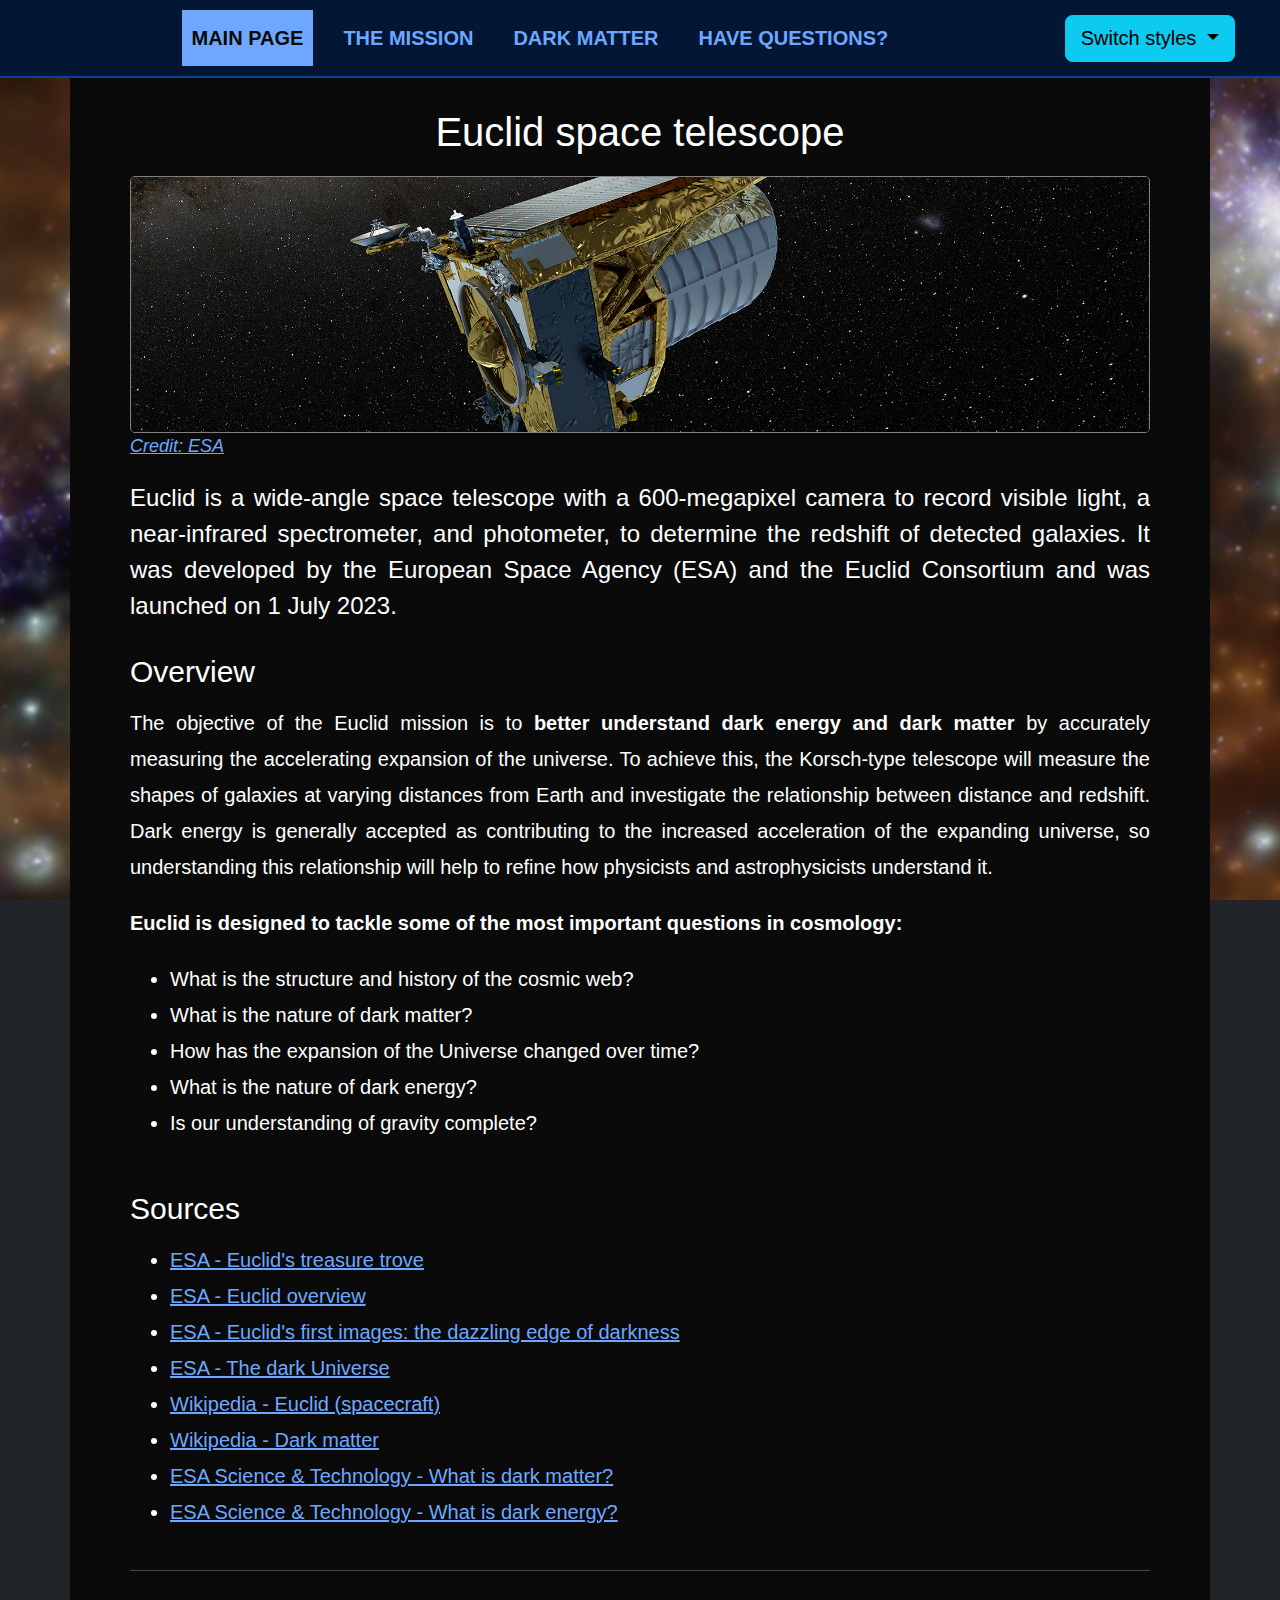
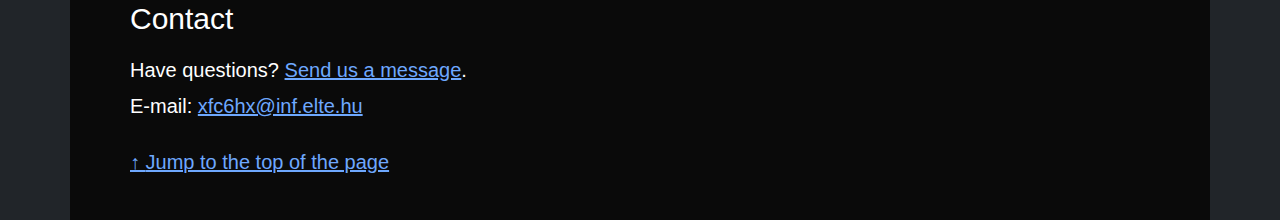
==== index.html @ 0a7fa9ac "initial" ====
<!DOCTYPE html>
<html lang="en" class="default">

<head>
    <meta charset="UTF-8">
    <meta name="viewport" content="width=device-width, initial-scale=1.0">
    <link href="https://cdn.jsdelivr.net/npm/bootstrap@5.3.3/dist/css/bootstrap.min.css" rel="stylesheet"
        integrity="sha384-QWTKZyjpPEjISv5WaRU9OFeRpok6YctnYmDr5pNlyT2bRjXh0JMhjY6hW+ALEwIH" crossorigin="anonymous">
    <link rel="stylesheet" href="./css/style.css">
    <title>Main page - Euclid space telescope</title>
</head>

<body data-bs-theme="dark">

    <!-- HEADER -->
    <header id="top">
        <div class="row">
            <div class="col-12">
                <nav>
                    <h2 class="visually-hidden">Jump within the page</h2>
                    <a href="#content" class="visually-hidden-focusable">Jump to content</a>
                </nav>
                <nav
                    class="navbar navbar-expand-lg sticky-top border-bottom">
                    <div class="container-fluid">
                        <button class="navbar-toggler" type="button" data-bs-toggle="collapse" data-bs-target="#navbarNav"
                            aria-controls="navbarNav" aria-expanded="false" aria-label="Toggle navigation">
                            <span class="navbar-toggler-icon"></span>
                        </button>
                        <div class="collapse navbar-collapse justify-content-center" id="navbarNav">
                            <div class="navbar-nav">
                                <a class="nav-link active" aria-current="page" href="#">Main page</a>
                                <a class="nav-link" href="./mission.html">The mission</a>
                                <a class="nav-link" href="./darkmatter.html">Dark matter</a>
                                <a class="nav-link" href="./questions.html">Have questions?</a>
                            </div><!-- navbar-nav -->
                        </div><!-- collapsing navbar -->
    
                        <aside class="dropdown">
                            <button class="btn btn-info dropdown-toggle" type="button" data-bs-toggle="dropdown"
                                aria-expanded="false">
                                Switch styles
                            </button>
                            <ul class="dropdown-menu">
                                <li><a class="dropdown-item theme" href="#" id="default">Default</a></li>
                                <li><a class="dropdown-item theme" href="#" id="large">Large text</a></li>
                                <li><a class="dropdown-item theme" href="#" id="contrast">High contrast</a></li>
                            </ul>
                        </aside>
                    </div><!-- container-fluid -->
                </nav><!-- navbar -->
            </div><!-- col -->
        </div><!-- row -->
    </header>


    <div class="container-lg">

        <!-- MAIN -->
        <main id="content">
            <article>
                <h1>Euclid space telescope</h1>

                <a href="./media/Euclid_looking_into_the_Universe.jpg" target="_blank">
                    <figure>
                        <img src="./media/euclid_sm.jpg" alt="An illustration of the Euclid space telescope in space">
                        <figcaption>Credit: ESA</figcaption>
                    </figure>
                </a>

                <p class="lead">Euclid is a <strong>wide-angle space telescope</strong> with a 600-megapixel camera to record visible
                    light,
                    a
                    near-infrared
                    spectrometer, and photometer, to determine the redshift of detected galaxies. It was developed by
                    the
                    European Space
                    Agency (ESA) and the Euclid Consortium and was launched on 1 July 2023.</p>

                <h2>Overview</h2>
                <p>The objective of the Euclid mission is to <strong>better understand dark energy and dark matter</strong> by accurately
                    measuring the
                    accelerating expansion of the universe. To achieve this, the Korsch-type telescope will measure the
                    shapes of galaxies
                    at varying distances from Earth and investigate the relationship between distance and redshift. Dark
                    energy is generally
                    accepted as contributing to the increased acceleration of the expanding universe, so understanding
                    this
                    relationship
                    will help to refine how physicists and astrophysicists understand it.</p>

                <p><strong>Euclid is designed to tackle some of the most important questions in cosmology:</strong></p>
                <ul>
                    <li>What is the structure and history of the cosmic web?</li>
                    <li>What is the nature of dark matter?</li>
                    <li>How has the expansion of the Universe changed over time?</li>
                    <li>What is the nature of dark energy?</li>
                    <li>Is our understanding of gravity complete?</li>
                </ul>
            </article>
            <section>
                <h2>Sources</h2>
                <ul>
                    <li><a href="https://www.esa.int/Science_Exploration/Space_Science/Euclid/Euclid_s_treasure_trove"
                            target="_blank">ESA - Euclid's treasure trove</a></li>
                    <li><a href="https://www.esa.int/Science_Exploration/Space_Science/Euclid/Euclid_overview"
                            target="_blank">ESA - Euclid overview</a></li>
                    <li><a href="https://www.esa.int/Science_Exploration/Space_Science/Euclid/Euclid_s_first_images_the_dazzling_edge_of_darkness"
                            target="_blank">ESA - Euclid's first images: the dazzling edge of darkness</a></li>
                    <li><a href="https://www.esa.int/Science_Exploration/Space_Science/Euclid/The_dark_Universe"
                            target="_blank">ESA - The dark Universe</a></li>
                    <li><a href="https://en.wikipedia.org/wiki/Euclid_(spacecraft)" target="_blank">Wikipedia - Euclid
                            (spacecraft)</a></li>
                    <li><a href="https://en.wikipedia.org/wiki/Dark_matter" target="_blank">Wikipedia - Dark matter</a>
                    </li>
                    <li><a href="https://sci.esa.int/web/euclid/-/what-is-dark-matter-" target="_blank">ESA Science
                            &amp;
                            Technology - What is dark matter?</a></li>
                    <li><a href="https://sci.esa.int/web/euclid/-/what-is-dark-energy-" target="_blank">ESA Science
                            &amp;
                            Technology - What is dark energy?</a></li>
                </ul>
            </section>
        </main>


        <!-- FOOTER -->
        <footer>
            <hr>
            <h2>Contact</h2>
            <p>Have questions? <a href="./questions.html" target="_blank">Send us a message</a>.<br>
                E-mail: <a href="mailto:xfc6hx@inf.elte.hu">xfc6hx@inf.elte.hu</a></p>
            <p><a href="#top" class="to_top">Jump to the top of the page</a></p>
        </footer>

    </div> <!-- container -->

    <!-- Bootstrap JS -->
    <script src="https://cdn.jsdelivr.net/npm/bootstrap@5.3.3/dist/js/bootstrap.bundle.min.js"
        integrity="sha384-YvpcrYf0tY3lHB60NNkmXc5s9fDVZLESaAA55NDzOxhy9GkcIdslK1eN7N6jIeHz"
        crossorigin="anonymous"></script>

    <script src="./js/theme.js"></script>
</body>
</html>
---- css/style.css ----
:root {
    font-size: 20px;
}

:root.large,
:root.contrast {
    font-size: 24px;
}

:root.default,
:root.large {
    --bg: #0a0a0a;
    --text: white;
    --link: #6ea8fe;
    --link-visited: #c83cc8;
    --nav-bg: #031633;
    --nav-border: #084298;
    --media-border: gray;
}

:root.contrast {
    --bg: black;
    --text: yellow;
    --link: #9896fd;
    --link-visited: #1a891a;
    --nav-bg: #0a0a0a;
    --nav-border: var(--text);
    --media-border: white;
}

body {
    background-image: url('../media/background.jpg');
    background-attachment: fixed;
    background-size: cover;
    color: var(--text);
    font-size: 1rem;
    line-height: 1.8rem;
    font-family: "Segoe UI", Arial, sans-serif;
    text-align: justify;
}

body.video-transcript {
    background-image: none;
    background-color: black;
}

.row,
.col-12 {
    max-width: 100%;
    margin: 0 0;
    padding: 0 0;
}

.container-lg {
    background-color: var(--bg);
    margin: 0 auto;
    padding: 0.5rem 3rem 1rem 3rem;
}

.container-lg a {
    color: var(--link);
}

.container-lg a:visited {
    color: var(--link-visited);
}



/* HEADER */
.navbar {
    background-color: var(--nav-bg) !important;
    border-bottom: 2px solid var(--nav-border) !important;
}

.nav-link {
    text-transform: uppercase;
    font-weight: bold;
    margin: 0 0.5em;
}

.nav-link {
    color: var(--link);
}

.nav-link[aria-current=page],
.nav-link:hover {
    background-color: var(--link) !important;
    color: var(--bg) !important;
}

.navbar-toggler {
    background-color: var(--nav-bg);
    border: 3px solid var(--link);
    color: var(--link);
}

.navbar-toggler:hover {
    background-color: var(--link);
}

.dropdown-toggle {
    font-size: 1em;
    margin-right: 1.5em;
}

.dropdown-menu {
    font-size: 1em;
    background-color: black;
}

.dropdown-item.active {
    background-color: #0c52bb;
}

.dropdown-item:not(.active):hover {
    background-color: #212121;
}

#default,
#large {
    color: white;
}

#large,
#contrast {
    font-size: 1.3em;
}

#contrast {
    color: yellow;
}
/* HEADER END */



/* MAIN */
h1 {
    font-size: 2em;
    text-align: center;
    margin: 0.5em 0;
}

h2 {
    font-size: 1.5em;
    margin: 1em 0 0.5em 0;
}

h3 {
    font-size: 1.2em;
    margin: 1em 0 0.5em 0;
}

.lead {
    font-size: 1.2em;
}

img,
video {
    width: 100%;
    border: 1px solid var(--media-border);
    border-radius: 5px;
}

figcaption {
    font-size: 0.9em;
    line-height: 1.5em;
    font-style: italic;
}

.thumbnail {
    margin-bottom: 0.5em;
    width: 30%;
}

.thumbnail-left {
    margin-right: 1em;
    float: left;
}

.thumbnail-right {
    margin-left: 1em;
    float: right;
}

li {
    text-align: left;
}

section {
    overflow: hidden;
}

caption {
    color: var(--text);
}

form .col-12 {
    padding: 0.5em;
}

input[type=submit],
input[type=submit]:hover,
input[type=reset],
input[type=reset]:hover {
    color: white;
}

input[type=submit] {
    background-color: #0c52bb;
}

input[type=submit]:hover {
    background-color: #084196;
}

input[type=reset] {
    background-color: #ae091a;
}

input[type=reset]:hover {
    background-color: #970716;
}

.print-only {
    display: none;
}

.transcript {
    color: black !important;
}
/* MAIN END */



/* FOOTER */
.to_top::before {
    content: "\2191  ";
}
/* FOOTER END */



/* TRANSCRIPT */
.description {
    font-style: italic;
}

.description::before {
    content: "[";
}

.description::after {
    content: "]";
}

.speaker {
    font-weight: bold;
}
/* TRANSCRIPT END */



@media screen and (max-width: 991px) {
    body {
        background-image: none;
    }

    .container-lg {
        padding: 0.5rem 1rem 1rem 1rem;
    }

    .thumbnail {
        width: 100%;
    }

    #navbarNav {
        margin: 0.5em 0;
    }

    .nav-link {
        padding-left: 0.5em;
    }
}



@media print {
    body {
        line-height: 1.5rem;
    }

    .container-lg {
        margin: 0;
    }

    body,
    caption,
    th,
    td {
        color: black !important;
    }

    header,
    footer,
    .submission,
    video,
    .transcript {
        display: none;
    }

    a::after {
        content: " (" attr(href) ")";
    }

    a:link, a:visited {
        color: #6ea8fe !important;
        word-wrap: break-word;
    }

    h1,
    h2,
    h3 {
        line-height: 1rem;
    }

    .print-only {
        display: inline;
    }

    figure {
        width: 70%;
        margin: 0 auto;
    }

    th, td {
        border: 1px solid black;
    }

    abbr {
        text-decoration: none !important;
    }

    textarea,
    input {
        background-color: white !important;
    }
}
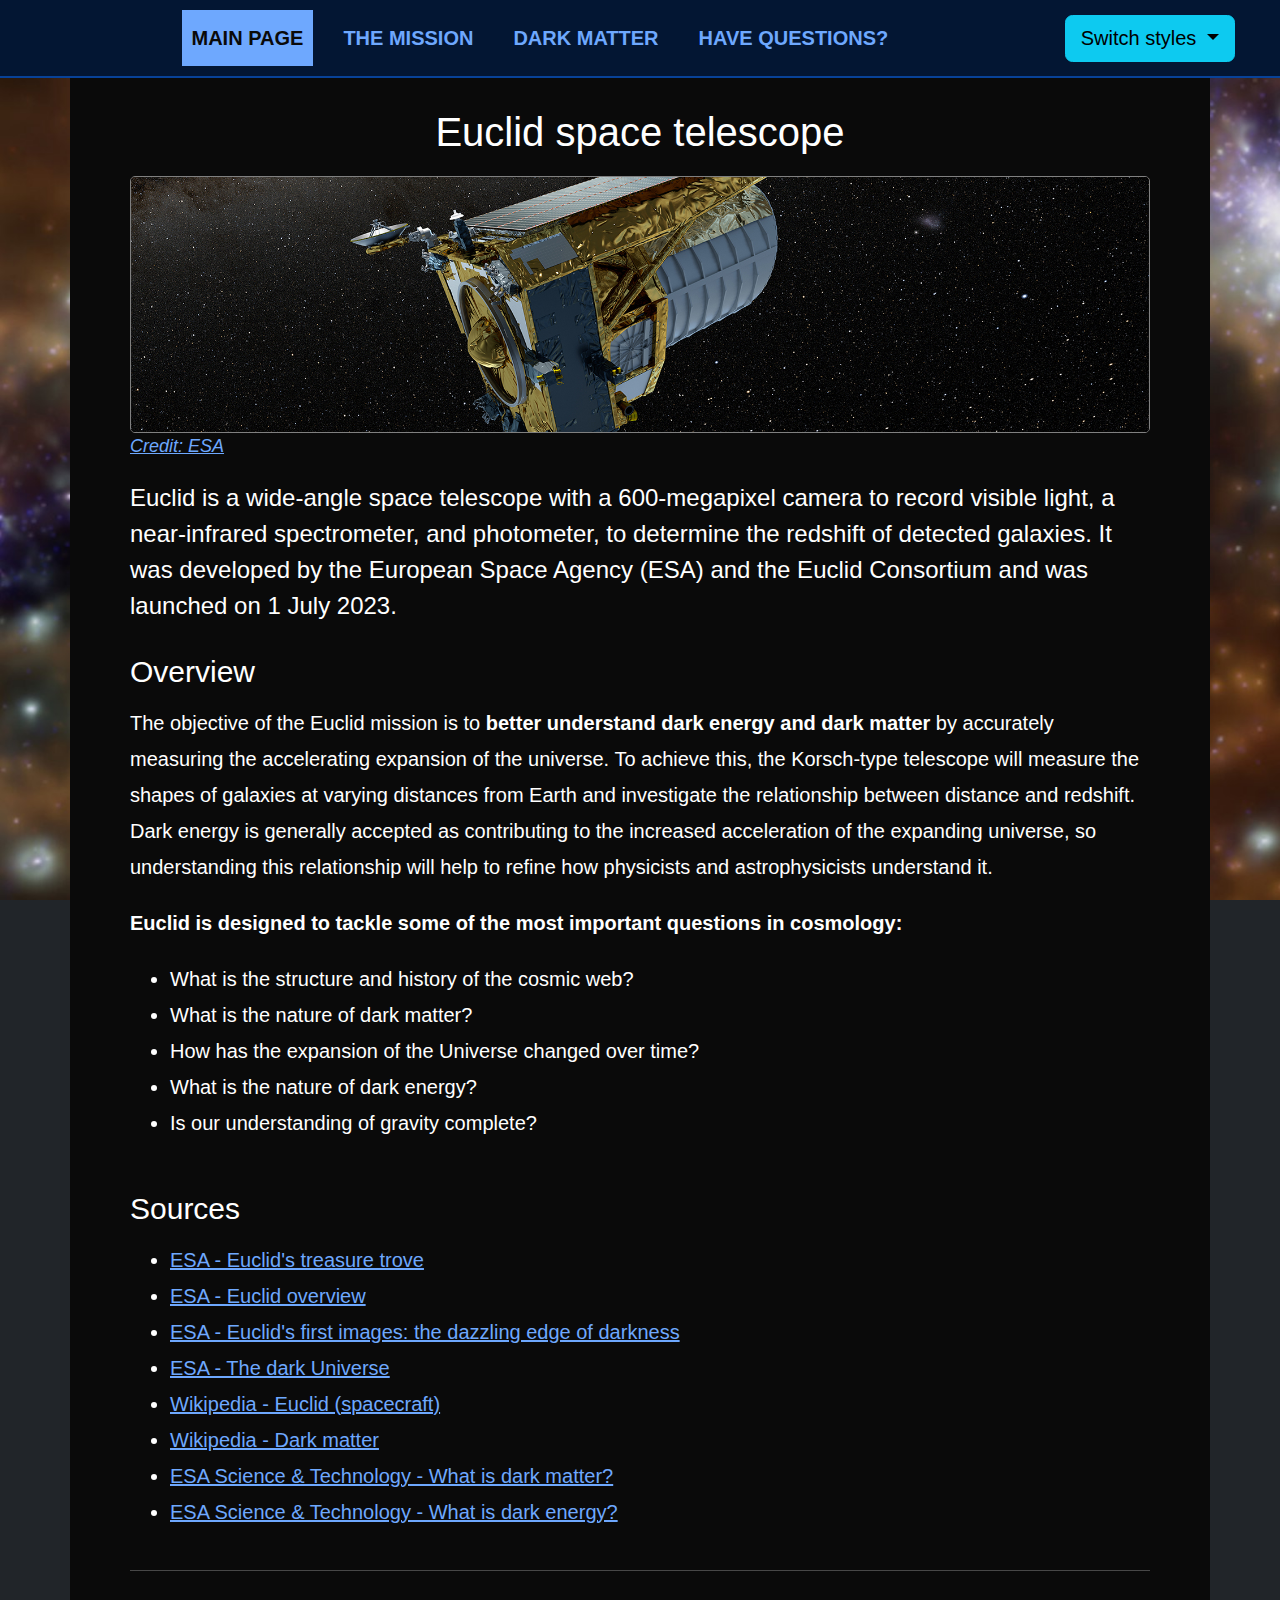
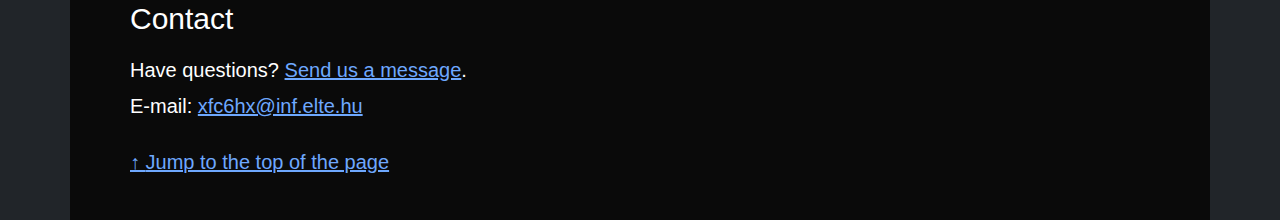
==== commit 03bd08bc: "final" ====
--- a/index.html
+++ b/index.html
@@ -69,25 +69,16 @@
                 </a>
 
                 <p class="lead">Euclid is a <strong>wide-angle space telescope</strong> with a 600-megapixel camera to record visible
-                    light,
-                    a
-                    near-infrared
-                    spectrometer, and photometer, to determine the redshift of detected galaxies. It was developed by
-                    the
-                    European Space
-                    Agency (ESA) and the Euclid Consortium and was launched on 1 July 2023.</p>
+                    light, a near-infrared spectrometer, and photometer, to determine the redshift of detected galaxies. It was
+                    developed by the European Space Agency (<abbr>ESA</abbr>) and the Euclid Consortium and was launched on
+                    <time datetime="2023-07-01">1 July 2023</time>.</p>
 
                 <h2>Overview</h2>
                 <p>The objective of the Euclid mission is to <strong>better understand dark energy and dark matter</strong> by accurately
-                    measuring the
-                    accelerating expansion of the universe. To achieve this, the Korsch-type telescope will measure the
-                    shapes of galaxies
-                    at varying distances from Earth and investigate the relationship between distance and redshift. Dark
-                    energy is generally
-                    accepted as contributing to the increased acceleration of the expanding universe, so understanding
-                    this
-                    relationship
-                    will help to refine how physicists and astrophysicists understand it.</p>
+                    measuring the accelerating expansion of the universe. To achieve this, the Korsch-type telescope will measure the
+                    shapes of galaxies at varying distances from Earth and investigate the relationship between distance and redshift. Dark
+                    energy is generally accepted as contributing to the increased acceleration of the expanding universe, so understanding
+                    this relationship will help to refine how physicists and astrophysicists understand it.</p>
 
                 <p><strong>Euclid is designed to tackle some of the most important questions in cosmology:</strong></p>
                 <ul>
--- a/css/style.css
+++ b/css/style.css
@@ -36,7 +36,7 @@
     font-size: 1rem;
     line-height: 1.8rem;
     font-family: "Segoe UI", Arial, sans-serif;
-    text-align: justify;
+    text-align: left;
 }
 
 body.video-transcript {
